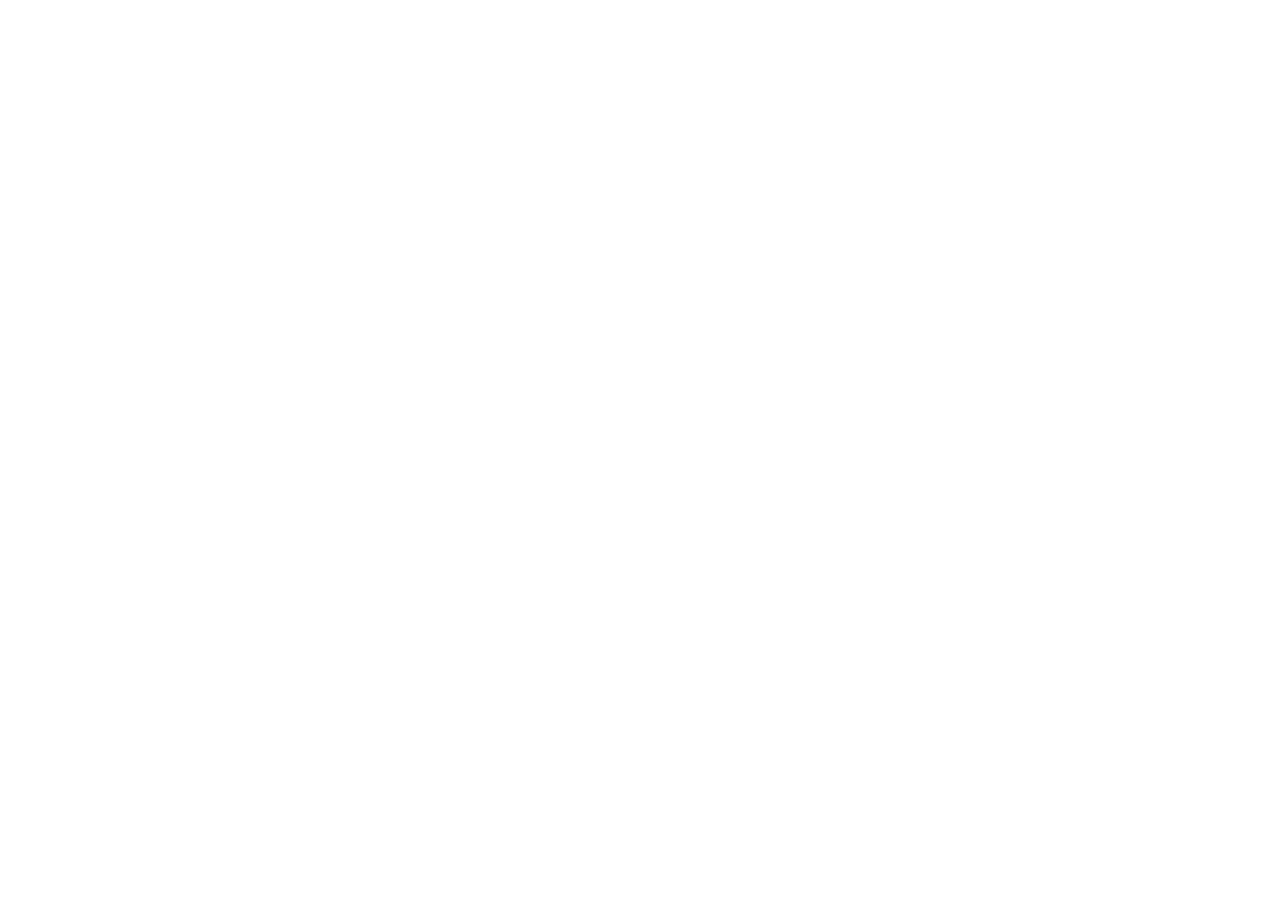
==== index.html @ 373dea86 "First HTML" ====
<!DOCTYPE html>
<html lang="en">
<head>
    <meta charset="UTF-8">
    <meta name="viewport" content="width=device-width, initial-scale=1.0">
    <title>Portofolio</title>
</head>
<body>
    
</body>
</html>
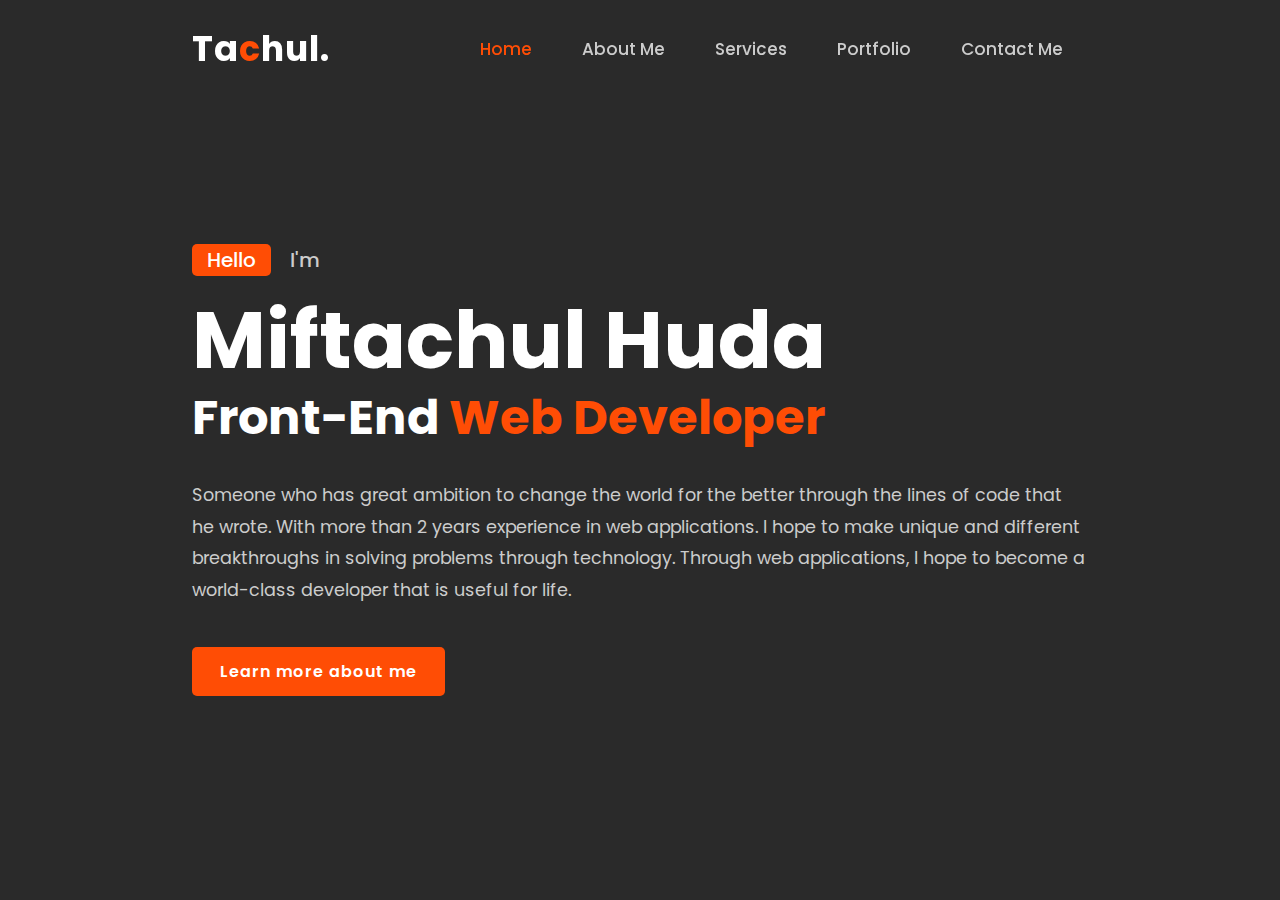
==== commit 11f74683: "Merge pull request #1 from hmiftachul11/hero-section" ====
--- a/index.html
+++ b/index.html
@@ -1,11 +1,55 @@
 <!DOCTYPE html>
 <html lang="en">
+
 <head>
     <meta charset="UTF-8">
     <meta name="viewport" content="width=device-width, initial-scale=1.0">
-    <title>Portofolio</title>
+    <title>Responsive Portfolio Website</title>
+    <!---custom css link---->
+    <link rel="stylesheet" type="text/css" href="css/style.css">
+
+    <link rel="stylesheet" href="https://unpkg.com/boxicons@latest/css/boxicons.min.css">
+
+    <link rel="preconnect" href="https://fonts.googleapis.com">
+    <link rel="preconnect" href="https://fonts.gstatic.com" crossorigin>
+    <link href="https://fonts.googleapis.com/css2?family=Poppins:wght@300;400;500;600;700;800;900&display=swap"
+        rel="stylesheet">
 </head>
+
 <body>
-    
+    <!----header design--->
+    <header>
+        <a href="#" class="logo">Ta<span>c</span>hul.</a>
+
+        <ul class="navlist">
+            <li><a href="#home" class="active">Home</a></li>
+            <li><a href="#about">About Me</a></li>
+            <li><a href="#services">Services</a></li>
+            <li><a href="#portfolio">Portfolio</a></li>
+            <li><a href="#contact">Contact Me</a></li>
+        </ul>
+
+        <div class="bx bx-menu" id="menu-icon">
+
+        </div>
+    </header>
+
+    <!----home section design--->
+    <section class="home" id="home">
+        <div class="home-text">
+            <div class="slide">
+                <span class="one">Hello</span>
+                <span class="two">I'm</span>
+            </div>
+            <h1>Miftachul Huda</h1>
+            <h3>Front-End<span> Web Developer</span></h3>
+            <p>Someone who has great ambition to change the world for the better through the lines of code that he wrote. With more than 2 years experience in web applications. I hope to make unique and different breakthroughs in solving problems through technology. Through web applications, I hope to become a world-class developer that is useful for life.</p>
+            <div class="button">
+                <a href="#" class="btn">Learn more about me</a>
+            </div>
+        </div>
+    </section>
+
 </body>
+
 </html>--- a/css/style.css
+++ b/css/style.css
@@ -0,0 +1,176 @@
+*{
+	padding: 0;
+	margin: 0;
+	box-sizing: border-box;
+	font-family: 'Poppins', sans-serif;
+	text-decoration: none;
+	list-style: none;
+	scroll-behavior: smooth;
+}
+:root{
+	--bg-color: #2a2a2a;
+	--second-bg-color: #202020;
+	--text-color: #fff;
+	--second-color: #ccc;
+	--main-color: #ff4d05;
+	--big-font: 5rem;
+	--h2-font: 3rem;
+	--p-font: 1.1rem;
+}
+body{
+	background: var(--bg-color);
+	color: var(--text-color);
+}
+header{
+	position: fixed;
+	width: 100%;
+	top: 0;
+	right: 0;
+	z-index: 1000;
+	display: flex;
+	align-items: center;
+	justify-content: space-between;
+	background: transparent;
+	padding: 22px 15%;
+	border-bottom: 1px solid transparent;
+	transition: all .45s ease;
+}
+.logo{
+	color: var(--text-color);
+	font-size: 35px;
+	font-weight: 700;
+	letter-spacing: 1px;
+}
+span{
+	color: var(--main-color);
+}
+.navlist{
+	display: flex;
+}
+.navlist a{
+	color: var(--second-color);
+	font-size: 17px;
+	font-weight: 500;
+	margin: 0 25px;
+	transition: all .45s ease;
+}
+.navlist a:hover{
+	color: var(--main-color);
+}
+.navlist a.active{
+	color: var(--main-color);
+}
+#menu-icon{
+	font-size: 35px;
+	color: var(--text-color);
+	z-index: 10001;
+	cursor: pointer;
+	margin-left: 25px;
+	display: none;
+}
+
+section{
+	padding: 160px 15% 120px;
+}
+.home{
+	position: relative;
+	height: 100vh;
+	width: 100%;
+	background-image: url(../img/background.jpg);
+	background-size: cover;
+	background-position: center;
+	display: flex;
+	align-items: center;
+	justify-content: flex-start;
+}
+.slide{
+	margin-bottom: 20px;
+}
+.one{
+	display: inline-block;
+	margin-right: 15px;
+	height: 32px;
+	padding: 0 15px;
+	line-height: 32px;
+	font-size: 20px;
+	font-weight: 500;
+	border-radius: 5px;
+	background: var(--main-color);
+	color: var(--text-color);
+}
+.two{
+	display: inline-block;
+	color: var(--second-color);
+	font-size: 20px;
+	font-weight: 500;
+}
+.home-text h1{
+	font-size: var(--big-font);
+	font-weight: 700;
+	color: var(--text-color);
+	line-height: 1.1;
+	margin: 0 0 8px;
+}
+.home-text h3{
+	color: var(--text-color);
+	margin: 0 0 35px;
+	font-size: 3rem;
+	font-weight: 700;
+	line-height: 1.1;
+}
+.home-text p{
+	color: var(--second-color);
+	font-size: var(--p-font);
+	line-height: 1.8;
+	margin-bottom: 40px;
+}
+.button{
+	display: inline-flex;
+	align-items: center;
+	justify-content: center;
+}
+.btn{
+	display: inline-block;
+	padding: 12px 28px;
+	background: var(--main-color);
+	border-radius: 5px;
+	color: var(--text-color);
+	font-size: 1rem;
+	letter-spacing: 1px;
+	font-weight: 600;
+	transition: all .45s ease;
+}
+.btn:hover{
+	transform: scale(0.9);
+}
+.btn2{
+	display: inline-flex;
+	align-items: center;
+	justify-content: center;
+	font-size: 15px;
+	font-weight: 600;
+	color: var(--text-color);
+	margin-left: 35px;
+}
+.btn2 span i{
+	height: 55px;
+	width: 55px;
+	background: var(--main-color);
+	color: var(--text-color);
+	display: flex;
+	align-items: center;
+	justify-content: center;
+	font-size: 35px;
+	border-radius: 50%;
+	margin-right: 15px;
+	transition: all .45s ease;
+}
+.btn2 span i:hover{
+	transform: scale(1.1) translateY(5px);
+}
+
+header.sticky{
+	background: var(--bg-color);
+	border-bottom: 1px solid #ffffff1a;
+	padding: 12px 15%;
+}